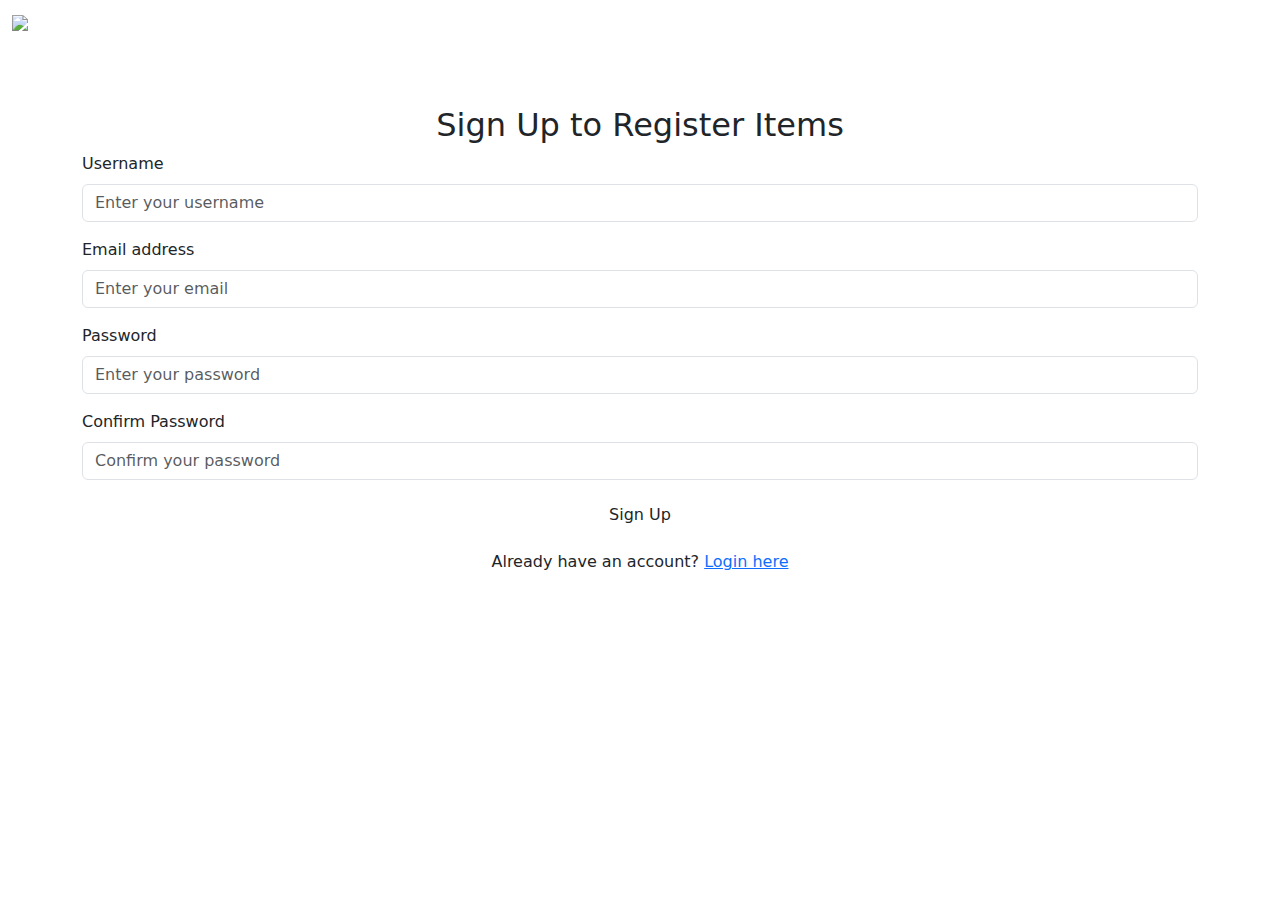
==== register.html @ f46e665d "register.html" ====
<!DOCTYPE html>
<html lang="en">

<head>
    <meta charset="UTF-8">
    <meta name="viewport" content="width=device-width, initial-scale=1.0">
    <title>Sign Up - Retrieve It</title>
    <link href="https://cdn.jsdelivr.net/npm/bootstrap@5.3.0-alpha1/dist/css/bootstrap.min.css" rel="stylesheet">
    <link rel="stylesheet" href="register.css">
</head>

<body>
    <!-- Navbar -->
    <nav class="navbar navbar-expand-lg navbar-dark bg-emerald">
        <div class="container-fluid">
            <a class="navbar-brand" href="#"><img src="./logo.png" alt="Retrieve It" height="60"></a>
            <button class="navbar-toggler" type="button" data-bs-toggle="collapse" data-bs-target="#navbarNav"
                aria-controls="navbarNav" aria-expanded="false" aria-label="Toggle navigation">
                <span class="navbar-toggler-icon"></span>
            </button>
            <div class="collapse navbar-collapse" id="navbarNav">
                <ul class="navbar-nav ms-auto">
                    <li class="nav-item">
                        <a class="nav-link active" aria-current="page" href="index.html">Home</a>
                    </li>
                    <li class="nav-item">
                        <a class="nav-link" href="about.html">About</a>
                    </li>
                    <li class="nav-item">
                        <a class="nav-link" href="features.html">Features</a>
                    </li>
                    <li class="nav-item">
                        <a class="nav-link" href="signup.html">Register Item</a>
                    </li>
                    <li class="nav-item">
                        <a class="nav-link" href="#claim">Claim Item</a>
                    </li>
                </ul>
            </div>
        </div>
    </nav>

    <!-- Sign Up Section -->
    <section id="signup" class="container my-5">
        <h2 class="text-center">Sign Up to Register Items</h2>
        <form>
            <div class="mb-3">
                <label for="username" class="form-label">Username</label>
                <input type="text" class="form-control" id="username" placeholder="Enter your username">
            </div>
            <div class="mb-3">
                <label for="email" class="form-label">Email address</label>
                <input type="email" class="form-control" id="email" placeholder="Enter your email">
            </div>
            <div class="mb-3">
                <label for="password" class="form-label">Password</label>
                <input type="password" class="form-control" id="password" placeholder="Enter your password">
            </div>
            <div class="mb-3">
                <label for="confirmPassword" class="form-label">Confirm Password</label>
                <input type="password" class="form-control" id="confirmPassword" placeholder="Confirm your password">
            </div>
            <button type="submit" class="btn btn-emerald w-100">Sign Up</button>
        </form>
        <p class="text-center mt-3">Already have an account? <a href="login.html">Login here</a></p>
    </section>
</body>

</html>
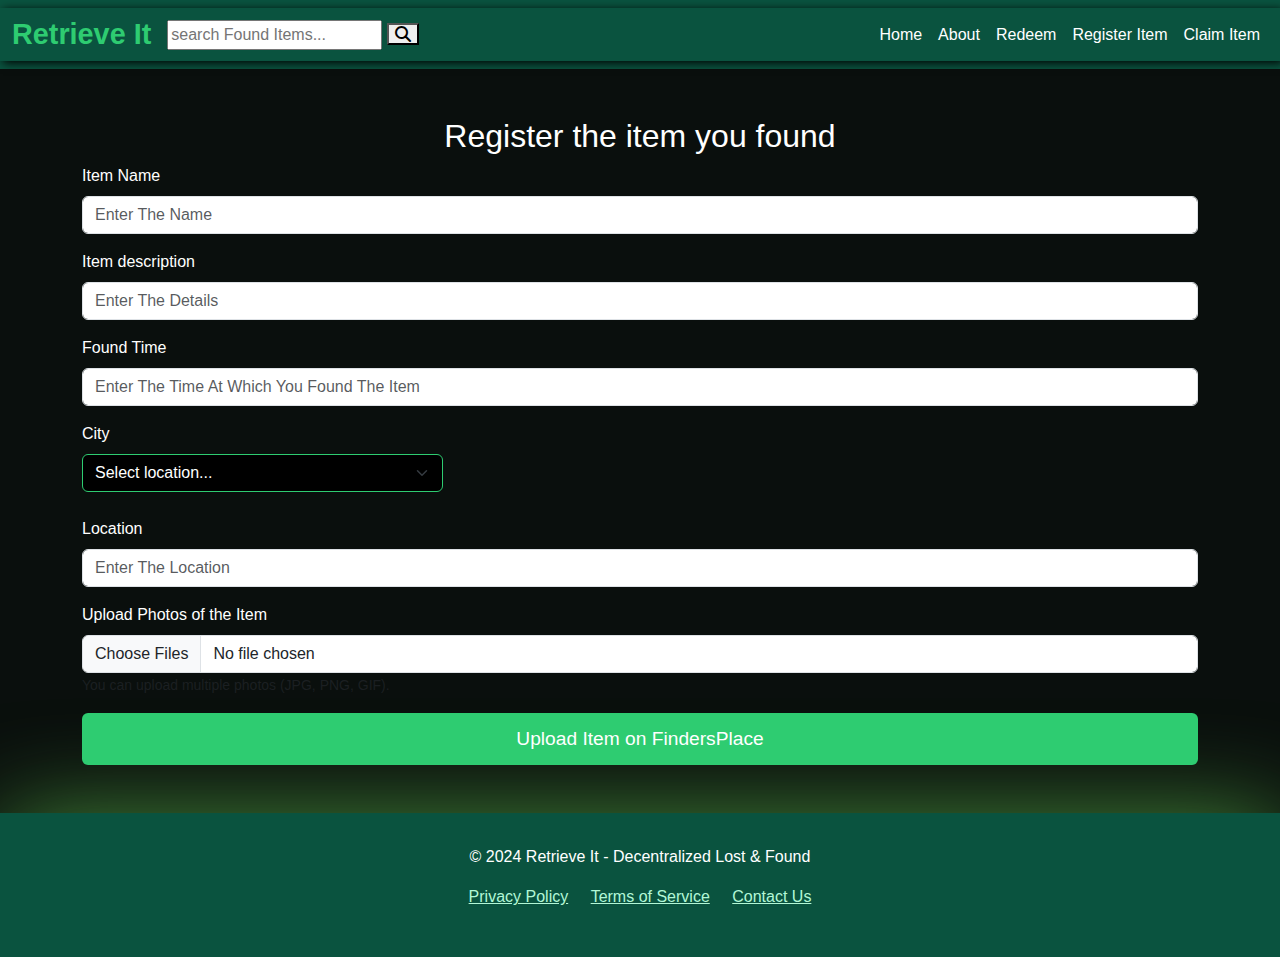
==== commit 640f898f: "Update register.html" ====
--- a/register.html
+++ b/register.html
@@ -3,17 +3,26 @@
 
 <head>
     <meta charset="UTF-8">
+    <meta http-equiv="X-UA-Compatible" content="IE=edge">
     <meta name="viewport" content="width=device-width, initial-scale=1.0">
-    <title>Sign Up - Retrieve It</title>
+    <title>Register</title>
     <link href="https://cdn.jsdelivr.net/npm/bootstrap@5.3.0-alpha1/dist/css/bootstrap.min.css" rel="stylesheet">
-    <link rel="stylesheet" href="register.css">
+    <link rel="stylesheet" href="https://cdnjs.cloudflare.com/ajax/libs/font-awesome/6.1.2/css/all.min.css">
+    <link rel="stylesheet" href="./styles.css">
+
 </head>
 
-<body>
-    <!-- Navbar -->
+<body class="bdy-ftr">
     <nav class="navbar navbar-expand-lg navbar-dark bg-emerald">
+
         <div class="container-fluid">
-            <a class="navbar-brand" href="#"><img src="./logo.png" alt="Retrieve It" height="60"></a>
+            <div><img src="./Screenshot_2024-09-07_202419-removebg-preview (1).png" alt="" height="60" id="navimg">
+            </div>
+            <a class="navbar-brand" href="index.html">Retrieve It</a>
+            <form action="search.html" method="post" class="search-form">
+                <input type="text" name="search_box" required placeholder="search Found Items..." maxlength="100">
+                <button type="submit" class="fas fa-search"></button>
+            </form>
             <button class="navbar-toggler" type="button" data-bs-toggle="collapse" data-bs-target="#navbarNav"
                 aria-controls="navbarNav" aria-expanded="false" aria-label="Toggle navigation">
                 <span class="navbar-toggler-icon"></span>
@@ -27,43 +36,189 @@
                         <a class="nav-link" href="about.html">About</a>
                     </li>
                     <li class="nav-item">
-                        <a class="nav-link" href="features.html">Features</a>
-                    </li>
-                    <li class="nav-item">
-                        <a class="nav-link" href="signup.html">Register Item</a>
-                    </li>
-                    <li class="nav-item">
-                        <a class="nav-link" href="#claim">Claim Item</a>
+                        <a class="nav-link" href="features.html">Redeem</a>
+                    </li>
+                    <li class="nav-item">
+                        <a class="nav-link" href="register.html">Register Item</a>
+                    </li>
+                    <li class="nav-item">
+                        <a class="nav-link" href="claim.html">Claim Item</a>
                     </li>
                 </ul>
             </div>
         </div>
     </nav>
-
-    <!-- Sign Up Section -->
     <section id="signup" class="container my-5">
-        <h2 class="text-center">Sign Up to Register Items</h2>
+        <h2 class="text-center">Register the item you found</h2>
         <form>
             <div class="mb-3">
-                <label for="username" class="form-label">Username</label>
-                <input type="text" class="form-control" id="username" placeholder="Enter your username">
-            </div>
-            <div class="mb-3">
-                <label for="email" class="form-label">Email address</label>
-                <input type="email" class="form-control" id="email" placeholder="Enter your email">
-            </div>
-            <div class="mb-3">
-                <label for="password" class="form-label">Password</label>
-                <input type="password" class="form-control" id="password" placeholder="Enter your password">
-            </div>
-            <div class="mb-3">
-                <label for="confirmPassword" class="form-label">Confirm Password</label>
-                <input type="password" class="form-control" id="confirmPassword" placeholder="Confirm your password">
-            </div>
-            <button type="submit" class="btn btn-emerald w-100">Sign Up</button>
+                <label for="username" class="form-label">Item Name</label>
+                <input type="text" class="form-control" id="username" placeholder="Enter The Name">
+            </div>
+            <div class="mb-3">
+                <label for="email" class="form-label">Item description</label>
+                <input type="text" class="form-control" id="email" placeholder="Enter The Details">
+            </div>
+            <div class="mb-3">
+                <label for="password" class="form-label">Found Time</label>
+                <input type="text" class="form-control" id="password"
+                    placeholder="Enter The Time At Which You Found The Item">
+            </div>
+            <div class="search-section">
+                <form id="search-form" class="mb-5">
+                    <div class="row g-3">
+                        <div class="col-md-4">
+                            <label for="location" class="form-label">City</label>
+                            <select id="location" class="form-select" style="margin-bottom: 25px ; background-color: black; border: 1px solid #2ecc71;color: white;">
+                                <option selected>Select location...</option>
+                                <option value="1">New Delhi</option>
+                                <option value="2">Mumbai</option>
+                                <option value="3">Bangalore</option>
+                                <option value="3">Hyderabad</option>
+                                <option value="3">Indore</option>
+                                <option value="3">Patna</option>
+                                <option value="3">Ahemadabad</option>
+                                <option value="3">Secundrabad</option>
+                                <option value="3">Gurugram</option>
+                                <option value="3">Noida</option>
+                                <option value="11">Agra</option>
+                                <option value="12">Ahmednagar</option>
+                                <option value="13">Ajmer</option>
+                                <option value="14">Aligarh</option>
+                                <option value="15">Ambala</option>
+                                <option value="16">Amritsar</option>
+                                <option value="17">Asansol</option>
+                                <option value="18">Aurangabad</option>
+                                <option value="19">Bhopal</option>
+                                <option value="20">Bhubaneswar</option>
+                                <option value="21">Bilaspur</option>
+                                <option value="22">Chandigarh</option>
+                                <option value="23">Chennai</option>
+                                <option value="24">Coimbatore</option>
+                                <option value="25">Daman</option>
+                                <option value="26">Dehradun</option>
+                                <option value="27">Durgapur</option>
+                                <option value="28">Faridabad</option>
+                                <option value="29">Firozabad</option>
+                                <option value="30">Gandhinagar</option>
+                                <option value="31">Gaya</option>
+                                <option value="32">Ghaziabad</option>
+                                <option value="33">Gorakhpur</option>
+                                <option value="34">Guntur</option>
+                                <option value="35">Haldia</option>
+                                <option value="36">Hampi</option>
+                                <option value="37">Haridwar</option>
+                                <option value="38">Hoshiarpur</option>
+                                <option value="39">Hubli</option>
+                                <option value="40">Indore</option>
+                                <option value="41">Jabalpur</option>
+                                <option value="42">Jaipur</option>
+                                <option value="43">Jalandhar</option>
+                                <option value="44">Jamshedpur</option>
+                                <option value="45">Jodhpur</option>
+                                <option value="46">Kakinada</option>
+                                <option value="47">Kannur</option>
+                                <option value="48">Kolkata</option>
+                                <option value="49">Kota</option>
+                                <option value="50">Kurnool</option>
+                                <option value="51">Lucknow</option>
+                                <option value="52">Ludhiana</option>
+                                <option value="53">Madurai</option>
+                                <option value="54">Malappuram</option>
+                                <option value="55">Mangalore</option>
+                                <option value="56">Meerut</option>
+                                <option value="57">Moradabad</option>
+                                <option value="58">Mysore</option>
+                                <option value="59">Nagpur</option>
+                                <option value="60">Nashik</option>
+                                <option value="61">Navsari</option>
+                                <option value="62">Ongole</option>
+                                <option value="63">Patiala</option>
+                                <option value="64">Pondicherry</option>
+                                <option value="65">Raipur</option>
+                                <option value="66">Rajkot</option>
+                                <option value="67">Ranchi</option>
+                                <option value="68">Ratlam</option>
+                                <option value="69">Rourkela</option>
+                                <option value="70">Saharanpur</option>
+                                <option value="71">Salem</option>
+                                <option value="72">Shimla</option>
+                                <option value="73">Siliguri</option>
+                                <option value="74">Solapur</option>
+                                <option value="75">Srinagar</option>
+                                <option value="76">Surat</option>
+                                <option value="77">Thane</option>
+                                <option value="78">Thiruvananthapuram</option>
+                                <option value="79">Tirunelveli</option>
+                                <option value="80">Tirupati</option>
+                                <option value="81">Udaipur</option>
+                                <option value="82">Vadodara</option>
+                                <option value="83">Varanasi</option>
+                                <option value="84">Vellore</option>
+                                <option value="85">Vijayawada</option>
+                                <option value="86">Visakhapatnam</option>
+                                <option value="87">Warangal</option>
+                                <option value="88">Yamunanagar</option>
+                                <option value="89">Alwar</option>
+                                <option value="90">Bikaner</option>
+                                <option value="91">Chennai</option>
+                                <option value="92">Dibrugarh</option>
+                                <option value="93">Gangtok</option>
+                                <option value="94">Jorhat</option>
+                                <option value="95">Kangra</option>
+                                <option value="96">Kolkata</option>
+                                <option value="97">Latur</option>
+                                <option value="98">Madhubani</option>
+                                <option value="99">Mandi</option>
+                                <option value="100">Muzaffarpur</option>
+                                <option value="101">Nanded</option>
+                                <option value="102">Pali</option>
+                                <option value="103">Ranchi</option>
+                                <option value="104">Roorkee</option>
+                                <option value="105">Sonipat</option>
+                                <option value="106">Tirupur</option>
+                                <option value="107">Tuticorin</option>
+                                <option value="108">Udhampur</option>
+                                <option value="109">Ulhasnagar</option>
+                                <option value="110">Vapi</option>
+                                <option value="111">Yavatmal</option>
+                                <option value="112">Zirakpur</option>
+
+                            </select>
+                        </div>
+                    </div>
+            </div>
+            <div class="mb-3">
+                <label for="confirmPassword" class="form-label">Location</label>
+                <input type="text" class="form-control" id="confirmPassword" placeholder="Enter The Location" ">
+            </div>
+            <div class=" mb-3">
+                <label for="itemPhotos" class="form-label">Upload Photos of the Item</label>
+                <input type="file" class="form-control" id="itemPhotos" multiple accept="image/*">
+                <small class="form-text text-muted">You can upload multiple photos (JPG, PNG, GIF).</small>
+            </div>
+
+            <button type="submit" class="btn btn-emerald w-100">Upload Item on FindersPlace</button>
         </form>
-        <p class="text-center mt-3">Already have an account? <a href="login.html">Login here</a></p>
+
     </section>
+
+    <footer class="footer">
+        <div class="container">
+            <p>&copy; 2024 Retrieve It - Decentralized Lost & Found</p>
+            <ul class="list-inline">
+                <li class="list-inline-item"><a href="#">Privacy Policy</a></li>
+                <li class="list-inline-item"><a href="#">Terms of Service</a></li>
+                <li class="list-inline-item"><a href="#">Contact Us</a></li>
+            </ul>
+        </div>
+    </footer>
+
+    <!-- custom js file link  -->
+    <script src="https://cdn.jsdelivr.net/npm/bootstrap@5.3.0-alpha1/dist/js/bootstrap.bundle.min.js"></script>
+    <script src="script.js"></script>
+
+
 </body>
 
 </html>
--- a/styles.css
+++ b/styles.css
@@ -0,0 +1,128 @@
+/* General Styles */
+body {
+    font-family: 'Poppins', sans-serif;
+    background-color: #0a0f0d;
+    color: #fff;
+    margin: 0;
+    padding: 0;
+    overflow-x: hidden; /* Ensure there's no horizontal scroll */
+}
+
+/* Video Background */
+.back-video {
+    position: absolute; /* Fix the video to cover the background */
+    top: 70px;
+    left: 0;
+    width: 100%;
+    height: 100%;
+    object-fit: cover; /* Ensure the video covers the entire background */
+    z-index: -1; /* Ensure the video stays behind other content */
+    opacity: 0.6; /* Add slight transparency to the video */
+}
+
+/* Navbar */
+.navbar-brand {
+    font-weight: bold;
+    font-size: 1.8rem;
+    color: #2ecc71 !important;
+    
+}
+
+.nav-link {
+    color: #fff !important;
+}
+
+.nav-link:hover {
+    color: #2ecc71 !important;
+}
+
+/* Hero Section */
+.hero-section {
+    height: 90vh;
+    text-align: center;
+    display: flex;
+    justify-content: center;
+    align-items: center;
+    position: relative; /* Keeps content above video */
+}
+
+.hero-section h1 {
+    font-size: 4rem;
+    font-weight: 700;
+    color: #2ecc71;
+}
+
+.hero-section p {
+    font-size: 1.5rem;
+    color: #b2f7d6;
+}
+
+.hero-section .btn {
+    font-size: 1.2rem;
+    padding: 0.75rem 1.5rem;
+}
+
+/* Emerald Theme Colors */
+.bg-emerald {
+    background-color: #0a533f !important;
+}
+
+.btn-emerald {
+    background-color: #2ecc71;
+    color: #fff;
+    border: none;
+    font-size: 1.2rem;
+    padding: 0.75rem 1.5rem;
+    transition: background-color 0.3s;
+}
+
+.btn-emerald:hover {
+    background-color: #27ae60;
+}
+
+/* Footer */
+.footer {
+    background-color: #0a533f;
+    padding: 2rem;
+    color: #fff;
+    text-align: center;
+}
+
+.footer ul {
+    list-style: none;
+    padding: 0;
+}
+
+.footer ul li {
+    display: inline;
+    margin: 0 10px;
+}
+
+.footer ul li a {
+    color: #b2f7d6;
+}
+
+.footer ul li a:hover {
+    color: #2ecc71;
+}
+
+#navimg{
+    vertical-align: middle;
+    
+    
+}
+a.navbar-brand{
+    position: relative;
+ vertical-align: middle;
+}
+
+.container-fluid{
+    box-shadow: 3px 2px 9px black;
+}
+
+.footer{
+    box-shadow: 3px 5px 100px rgb(73, 147, 62);
+}
+#about{
+margin-top: 250px;
+}
